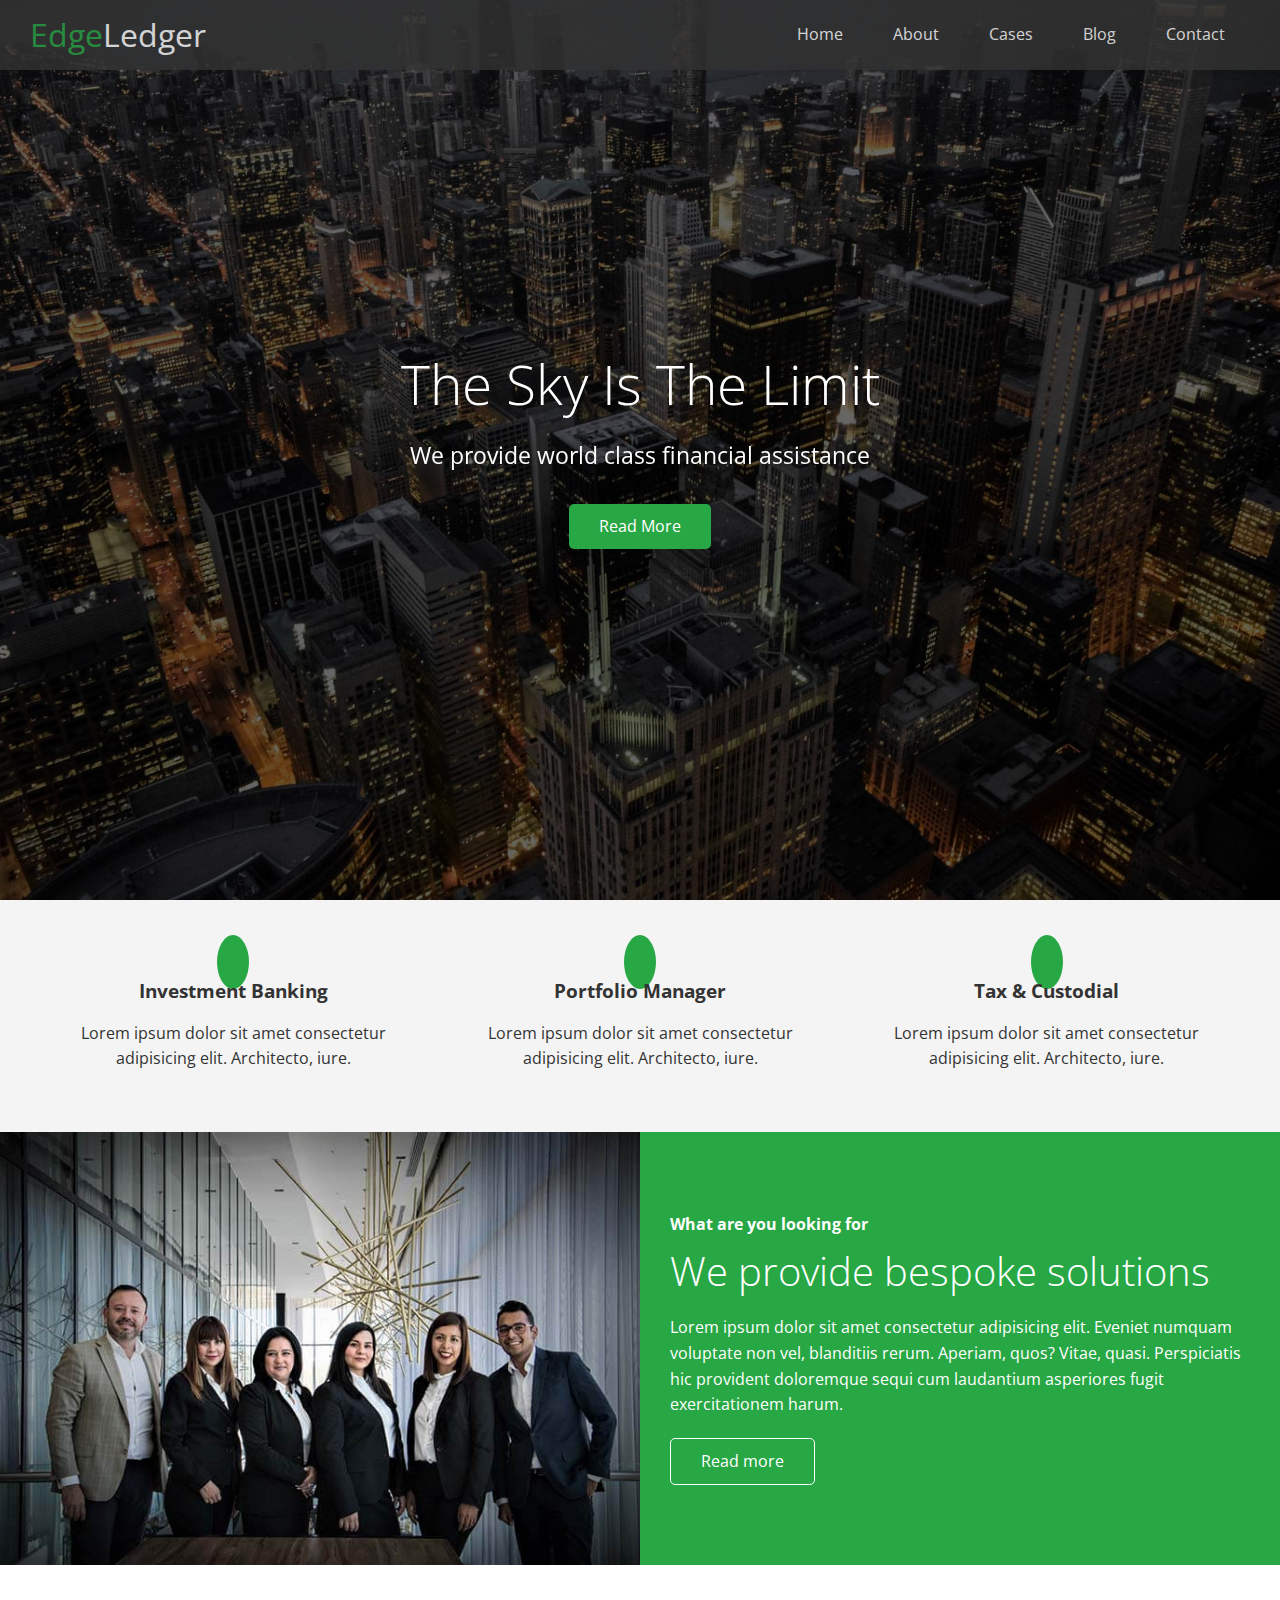
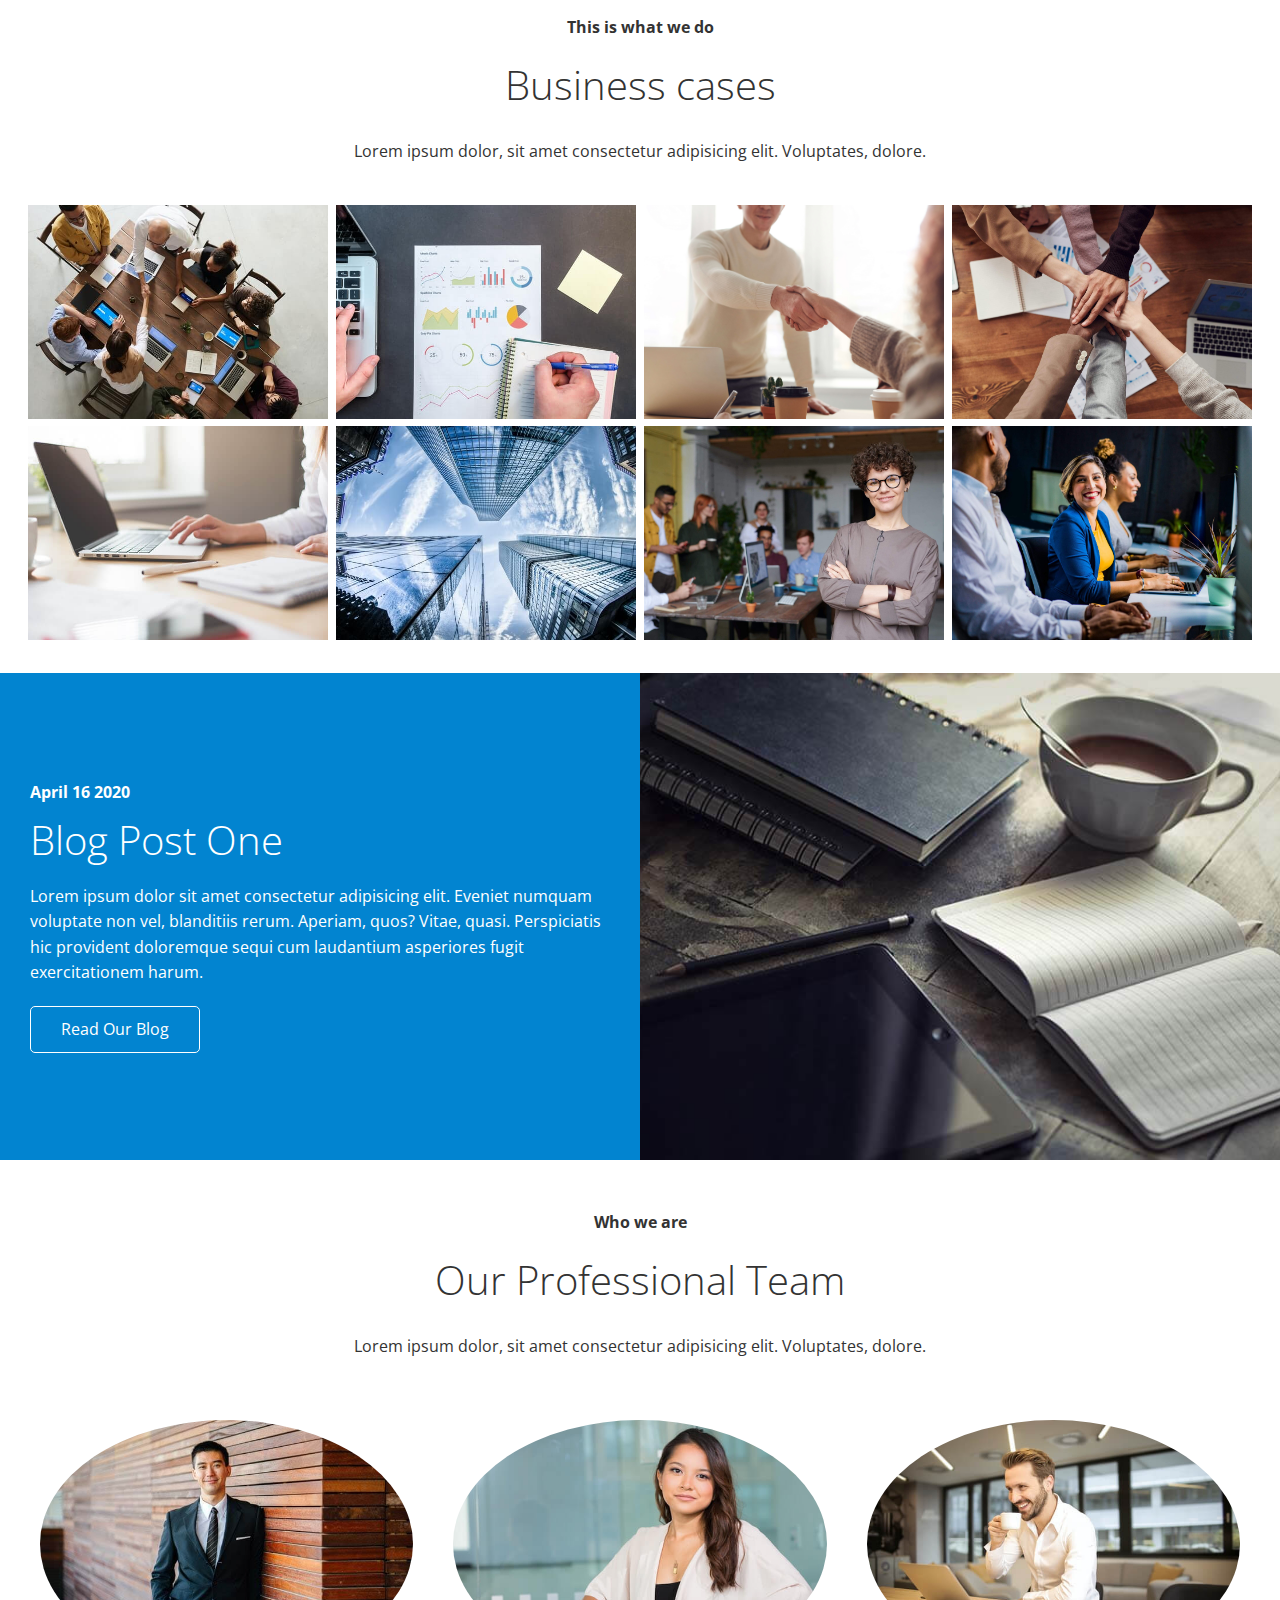
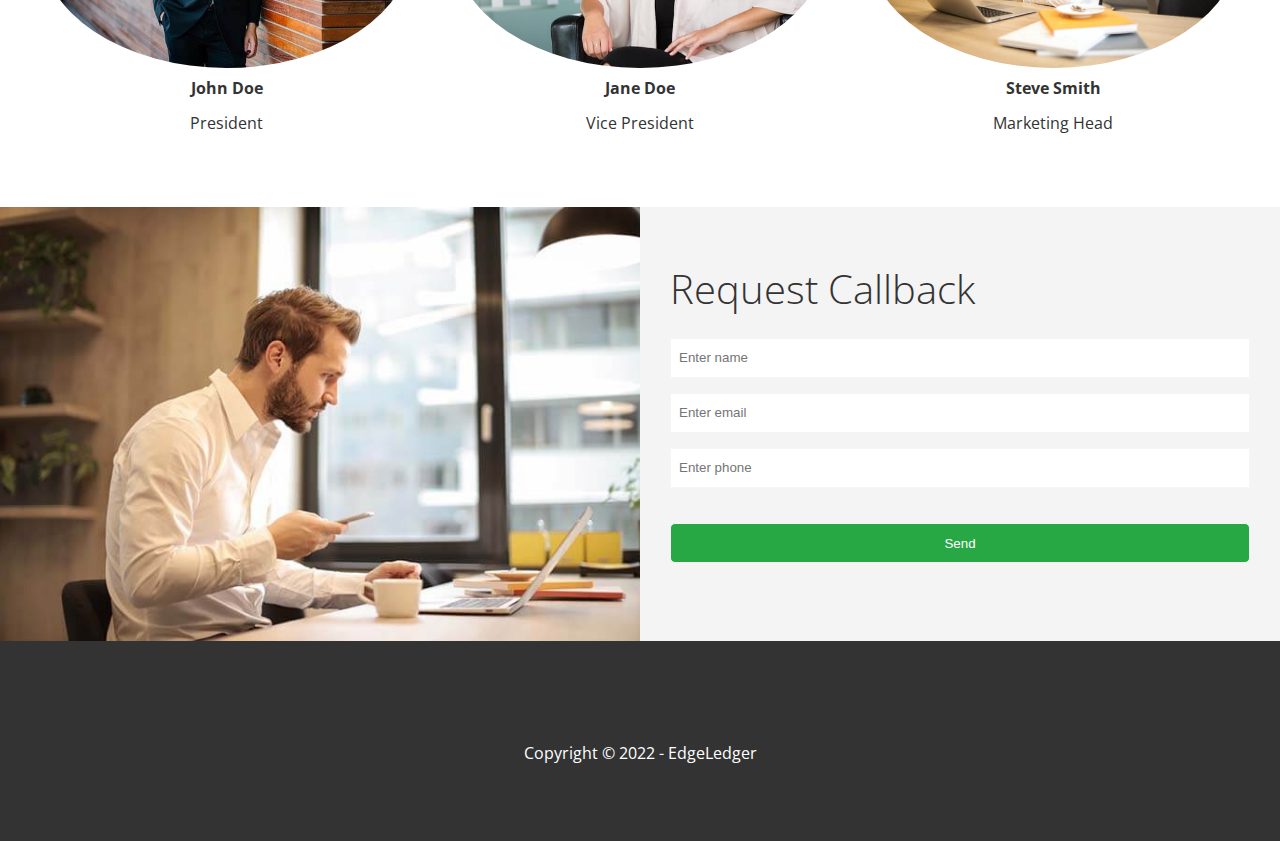
==== index.html @ 4bf19ba3 "footer added at blog" ====
<!DOCTYPE html>
<html lang="en">
  <head>
    <meta charset="UTF-8" />
    <meta http-equiv="X-UA-Compatible" content="IE=edge" />
    <meta name="viewport" content="width=device-width, initial-scale=1.0" />
    <link
      rel="stylesheet"
      href="https://cdnjs.cloudflare.com/ajax/libs/font-awesome/6.1.1/css/all.min.css"
      integrity="sha512-KfkfwYDsLkIlwQp6LFnl8zNdLGxu9YAA1QvwINks4PhcElQSvqcyVLLD9aMhXd13uQjoXtEKNosOWaZqXgel0g=="
      crossorigin="anonymous"
      referrerpolicy="no-referrer"
    />
    <link rel="preconnect" href="https://fonts.googleapis.com" />
    <link rel="preconnect" href="https://fonts.gstatic.com" crossorigin />
    <link
      href="https://fonts.googleapis.com/css2?family=Open+Sans:wght@300;400&display=swap"
      rel="stylesheet"
    />
    <link rel="stylesheet" href="css/utilities.css" />
    <link rel="stylesheet" href="css/style.css" />
    <title>Welcome to EdgeLedger</title>
  </head>
  <body id="home">
    <!-- HEADER -->
    <header class="hero">
      <!-- NAVIGATION -->
      <div id="navbar" class="navbar">
        <h1 class="logo">
          <span class="text-primary"><i class="fas fa-book-open"></i> Edge</span
          >Ledger
        </h1>
        <nav>
          <ul>
            <li><a href="#home">Home</a></li>
            <li><a href="#about">About</a></li>
            <li><a href="#cases">Cases</a></li>
            <li><a href="#blog">Blog</a></li>
            <li><a href="#contact">Contact</a></li>
          </ul>
        </nav>
      </div>
      <!-- HERO SECTION -->
      <div class="content">
        <h1>The Sky Is The Limit</h1>
        <p>We provide world class financial assistance</p>
        <a href="#about" class="btn btn-primary">
          <i class="fas fa-chevron-right"></i> Read More</a
        >
      </div>
    </header>
    <!-- MAIN CONTENT -->
    <main>
      <!-- ABOUT SECTION -->
      <section id="about" class="icons bg-light">
        <div class="flex-items">
          <!-- first div -->
          <div>
            <i class="fas fa-university fa-2x"></i>
            <div>
              <h3>Investment Banking</h3>
              <p>
                Lorem ipsum dolor sit amet consectetur adipisicing elit.
                Architecto, iure.
              </p>
            </div>
          </div>
          <!-- second div -->
          <div>
            <i class="fas fa-book-reader fa-2x"></i>
            <div>
              <h3>Portfolio Manager</h3>
              <p>
                Lorem ipsum dolor sit amet consectetur adipisicing elit.
                Architecto, iure.
              </p>
            </div>
          </div>
          <!-- third div -->
          <div>
            <i class="fas fa-pencil-alt fa-2x"></i>
            <div>
              <h3>Tax & Custodial</h3>
              <p>
                Lorem ipsum dolor sit amet consectetur adipisicing elit.
                Architecto, iure.
              </p>
            </div>
          </div>
        </div>
      </section>

      <!-- SOLUTIONS SECTION -->
      <section class="solutions flex-columns">
        <div class="row">
          <div class="column">
            <div class="column-1">
              <img src="./images/home/people.jpg" alt="" />
            </div>
          </div>
          <div class="column">
            <div class="column-2 bg-primary">
              <h4>What are you looking for</h4>
              <h2>We provide bespoke solutions</h2>
              <p>
                Lorem ipsum dolor sit amet consectetur adipisicing elit. Eveniet
                numquam voluptate non vel, blanditiis rerum. Aperiam, quos?
                Vitae, quasi. Perspiciatis hic provident doloremque sequi cum
                laudantium asperiores fugit exercitationem harum.
              </p>
              <a href="#" class="btn btn-outline">
                <i class="fas fa-chevron-right"></i>
                Read more</a
              >
            </div>
          </div>
        </div>
      </section>

      <!-- CASES SECTION -->
      <section id="cases" class="cases flex-grid section-padding">
        <header class="section-header">
          <h4>This is what we do</h4>
          <h2>Business cases</h2>
          <p>
            Lorem ipsum dolor, sit amet consectetur adipisicing elit.
            Voluptates, dolore.
          </p>
        </header>
        <div class="row">
          <div class="column">
            <img src="./images/cases/cases1.jpg" alt="" />
            <img src="./images/cases/cases2.jpg" alt="" />
          </div>
          <div class="column">
            <img src="./images/cases/cases3.jpg" alt="" />
            <img src="./images/cases/cases4.jpg" alt="" />
          </div>
          <div class="column">
            <img src="./images/cases/cases5.jpg" alt="" />
            <img src="./images/cases/cases6.jpg" alt="" />
          </div>
          <div class="column">
            <img src="./images/cases/cases7.jpg" alt="" />
            <img src="./images/cases/cases8.jpg" alt="" />
          </div>
        </div>
      </section>

      <!-- BLOG SECTION -->
      <section id="blog" class="blog flex-columns flex-reverse">
        <div class="row">
          <div class="column">
            <div class="column-1">
              <img src="./images/home/blog.jpg" alt="" />
            </div>
          </div>
          <div class="column">
            <div class="column-2 bg-secondary">
              <h4>April 16 2020</h4>
              <h2>Blog Post One</h2>
              <p>
                Lorem ipsum dolor sit amet consectetur adipisicing elit. Eveniet
                numquam voluptate non vel, blanditiis rerum. Aperiam, quos?
                Vitae, quasi. Perspiciatis hic provident doloremque sequi cum
                laudantium asperiores fugit exercitationem harum.
              </p>
              <a target="_blank" href="blog.html" class="btn btn-outline">
                <i class="fas fa-chevron-right"></i>
                Read Our Blog</a
              >
            </div>
          </div>
        </div>
      </section>

      <!-- TEAM SECTION -->
      <section id="team" class="team section-padding">
        <header class="section-header">
          <h4>Who we are</h4>
          <h2>Our Professional Team</h2>
          <p>
            Lorem ipsum dolor, sit amet consectetur adipisicing elit.
            Voluptates, dolore.
          </p>
        </header>
        <div class="flex-items">
          <div>
            <img src="./images/team/person1.jpg" alt="" />
            <h4>John Doe</h4>
            <p>President</p>
          </div>
          <div>
            <img src="./images/team/person2.jpg" alt="" />
            <h4>Jane Doe</h4>
            <p>Vice President</p>
          </div>
          <div>
            <img src="./images/team/person3.jpg" alt="" />
            <h4>Steve Smith</h4>
            <p>Marketing Head</p>
          </div>
        </div>
      </section>

      <!-- CONTACT SECTION -->
      <section id="contact" class="contact flex-columns">
        <div class="row">
          <div class="column">
            <div class="column-1">
              <img src="./images/home/contact.jpg" alt="" />
            </div>
          </div>
          <div class="column">
            <div class="column-2 bg-light">
              <h2>Request Callback</h2>
              <form action="" class="callback-form">
                <div class="form-control">
                  <label for="name"></label>
                  <input
                    type="text"
                    name="name"
                    id="name"
                    placeholder="Enter name"
                  />
                </div>
                <div class="form-control">
                  <label for="email"></label>
                  <input
                    type="email"
                    name="email"
                    id="email"
                    placeholder="Enter email"
                  />
                </div>
                <div class="form-control">
                  <label for="phone"></label>
                  <input
                    type="text"
                    name="phone"
                    id="phone"
                    placeholder="Enter phone"
                  />
                </div>
                <input
                  type="submit"
                  value="Send"
                  id="submit"
                  class="btn btn-primary"
                />
              </form>
            </div>
          </div>
        </div>
      </section>
    </main>

    <!-- FOOTER -->
    <footer class="footer bg-dark">
      <div class="social">
        <a href="#"><i class="fab fa-facebook fa-2x"></i></a>
        <a href="#"><i class="fab fa-twitter fa-2x"></i></a>
        <a href="#"><i class="fab fa-youtube fa-2x"></i></a>
        <a href="#"><i class="fab fa-linkedin fa-2x"></i></a>
      </div>
      <p>Copyright &copy; 2022 - EdgeLedger</p>
    </footer>
  </body>
</html>
---- css/utilities.css ----
/* Text colors */

.text-primary {
  color: #28a745;
}
.text-secondary {
  color: #0284d0;
}

/* Button */

.btn {
  cursor: pointer;
  display: inline-block;
  padding: 10px 30px;
  border: none;
  border-radius: 5px;
}
.btn:hover {
  opacity: 0.9;
}
.btn-primary,
.bg-primary {
  background-color: #28a745;
  color: #fff;
}
.btn-secondary,
.bg-secondary {
  background-color: #0284d0;
  color: #fff;
}
.btn-dark,
.bg-dark {
  background-color: #333;
  color: #fff;
}
.btn-light,
.bg-light {
  background-color: #f4f4f4;
  color: #333;
}

.btn-outline {
  background-color: transparent;
  border: 1px solid #fff;
  color: #fff;
}

/* Flex items */
.flex-items {
  display: flex;
  text-align: center;
  justify-content: center;
  align-items: center;
  height: 100%;
}
.flex-items > div {
  padding: 20px;
}

/* Flex columns */

.flex-columns.flex-reverse .row {
  flex-direction: row-reverse;
}
.flex-columns .row {
  display: flex;
  flex-direction: row;
  flex-wrap: wrap;
  width: 100%;
}
.flex-columns .column {
  display: flex;
  flex-direction: column;
  flex-basis: 100%;
  flex: 1;
}
.flex-columns .column .column-1,
.flex-columns .column .column-2 {
  height: 100%;
}
.flex-columns img {
  width: 100%;
  height: 100%;
  object-fit: cover;
}
.flex-columns .column-2 {
  display: flex;
  flex-direction: column;
  align-items: flex-start;
  justify-content: center;
  padding: 30px;
}
.flex-columns h2 {
  font-size: 40px;
  font-weight: 100;
}
.flex-columns h4 {
  margin-bottom: 10px;
}
.flex-columns p {
  margin: 20px 0;
}

/* Section header */
.section-header {
  padding: 30px;
  display: flex;
  flex-direction: column;
  align-items: center;
  justify-content: center;
  text-align: center;
}
.section-header h2 {
  font-size: 40px;
  margin: 20px 0;
}

.section-padding {
  padding: 20px 20px 40px;
}

/* Flex grid */
.flex-grid .row {
  display: flex;
  flex-wrap: wrap;
  padding: 0 4px;
}

.flex-grid .column {
  flex: 25%;
  max-width: 25%;
  padding: 0 4px;
}

img[src*="cases"] {
  width: 100%;
  height: 50%;
  object-fit: cover;
}
---- css/style.css ----
/* General styling */

* {
  box-sizing: border-box;
  padding: 0;
  margin: 0;
}
body {
  font-family: "Open Sans", sans-serif;
  background: #fff;
  color: #333;
  line-height: 1.6;
}
ul {
  list-style: none;
}
a {
  color: #333;
  text-decoration: none;
}
h1,
h2 {
  font-weight: 300;
  line-height: 1.2;
}
p {
  margin: 10px 0;
}
img {
  width: 100%;
}

/* Navbar */

.navbar {
  display: flex;
  justify-content: space-between;
  align-items: center;
  background-color: #333;
  color: #fff;
  opacity: 0.8;
  width: 100%;
  height: 70px;
  position: fixed;
  top: 0px;
  padding: 0 30px;
}

.navbar a {
  color: #fff;
  padding: 10px 20px;
  margin: 0 5px;
}

.navbar a:hover {
  border-bottom: 2px solid #28a745;
}

.navbar ul {
  display: flex;
}

.navbar .logo {
  font-weight: 400;
}

/* Header */

.hero {
  background: url(../images/home/showcase.jpg) no-repeat center center/cover;
  height: 100vh;
  position: relative;
  color: #fff;
}
.hero .content {
  display: flex;
  flex-direction: column;
  justify-content: center;
  align-items: center;
  text-align: center;
  height: 100%; /* Must declare height in order to center content on a page */
  padding: 0 20px;
}
.hero .content h1 {
  font-size: 55px;
}
.hero .content p {
  font-size: 23px;
  max-width: 600px;
  margin: 20px 0 30px;
}

/* Creating the overlay */
.hero::before {
  content: "";
  position: absolute;
  top: 0;
  left: 0;
  width: 100%;
  height: 100%;
  background-color: rgba(0, 0, 0, 0.6);
}
.hero * {
  z-index: 10; /* Make every element in .hero on top of the overlay */
}

/* Icons */
.icons {
  padding: 30px;
}
.icons h3 {
  font-weight: bold;
  margin-bottom: 15px;
}
.icons i {
  background-color: #28a745;
  color: #fff;
  padding: 1rem;
  border-radius: 50%;
  margin-bottom: 15px;
}

/* Cases */

.cases img:hover {
  opacity: 0.7;
}

/* Team */

.team img {
  border-radius: 50%;
}

/* Callback form */

.callback-form {
  width: 100%;
  padding: 20px 0;
}

.callback-form label {
  display: block;
  margin-bottom: 5px;
}

.callback-form .form-control {
  margin-bottom: 15px;
}

.callback-form input {
  width: 100%;
  padding: 4px 8px;
  height: 40px;
  border: 1px solid #f5f5f5;
}

.callback-form input:focus {
  outline-color: #28a745;
}

.callback-form .btn {
  padding: 12px 0;
  margin-top: 20px;
}

/* Footer */
.footer {
  display: flex;
  flex-direction: column;
  align-items: center;
  justify-content: center;
  text-align: center;
  height: 200px;
}

.footer a {
  color: #fff;
}

.footer a:hover {
  color: #28a745;
}

.footer .social > * {
  margin-right: 30px;
}
.footer .social > *:last-child {
  margin-right: 0;
}

/* Responsive */
@media (max-width: 775px) {
  .navbar {
    flex-direction: column;
    height: 120px;
    padding: 20px;
  }
  .navbar a {
    padding: 10px;
  }

  .flex-items {
    flex-direction: column;
  }

  .flex-columns .column {
    flex: 100%;
    width: 100%;
  }
  .flex-grid .column {
    flex: 100%;
    max-width: 100%;
    padding: 8px 0;
  }
  .team img {
    width: 70%;
  }

  .flex-columns .column-2 {
    padding: 100px 50px;
  }
}

@media (max-width: 1082px) and (min-width: 776px) {
  .flex-grid .column {
    flex: 50%;
    max-width: 50%;
    padding: 8px 4px;
  }
}
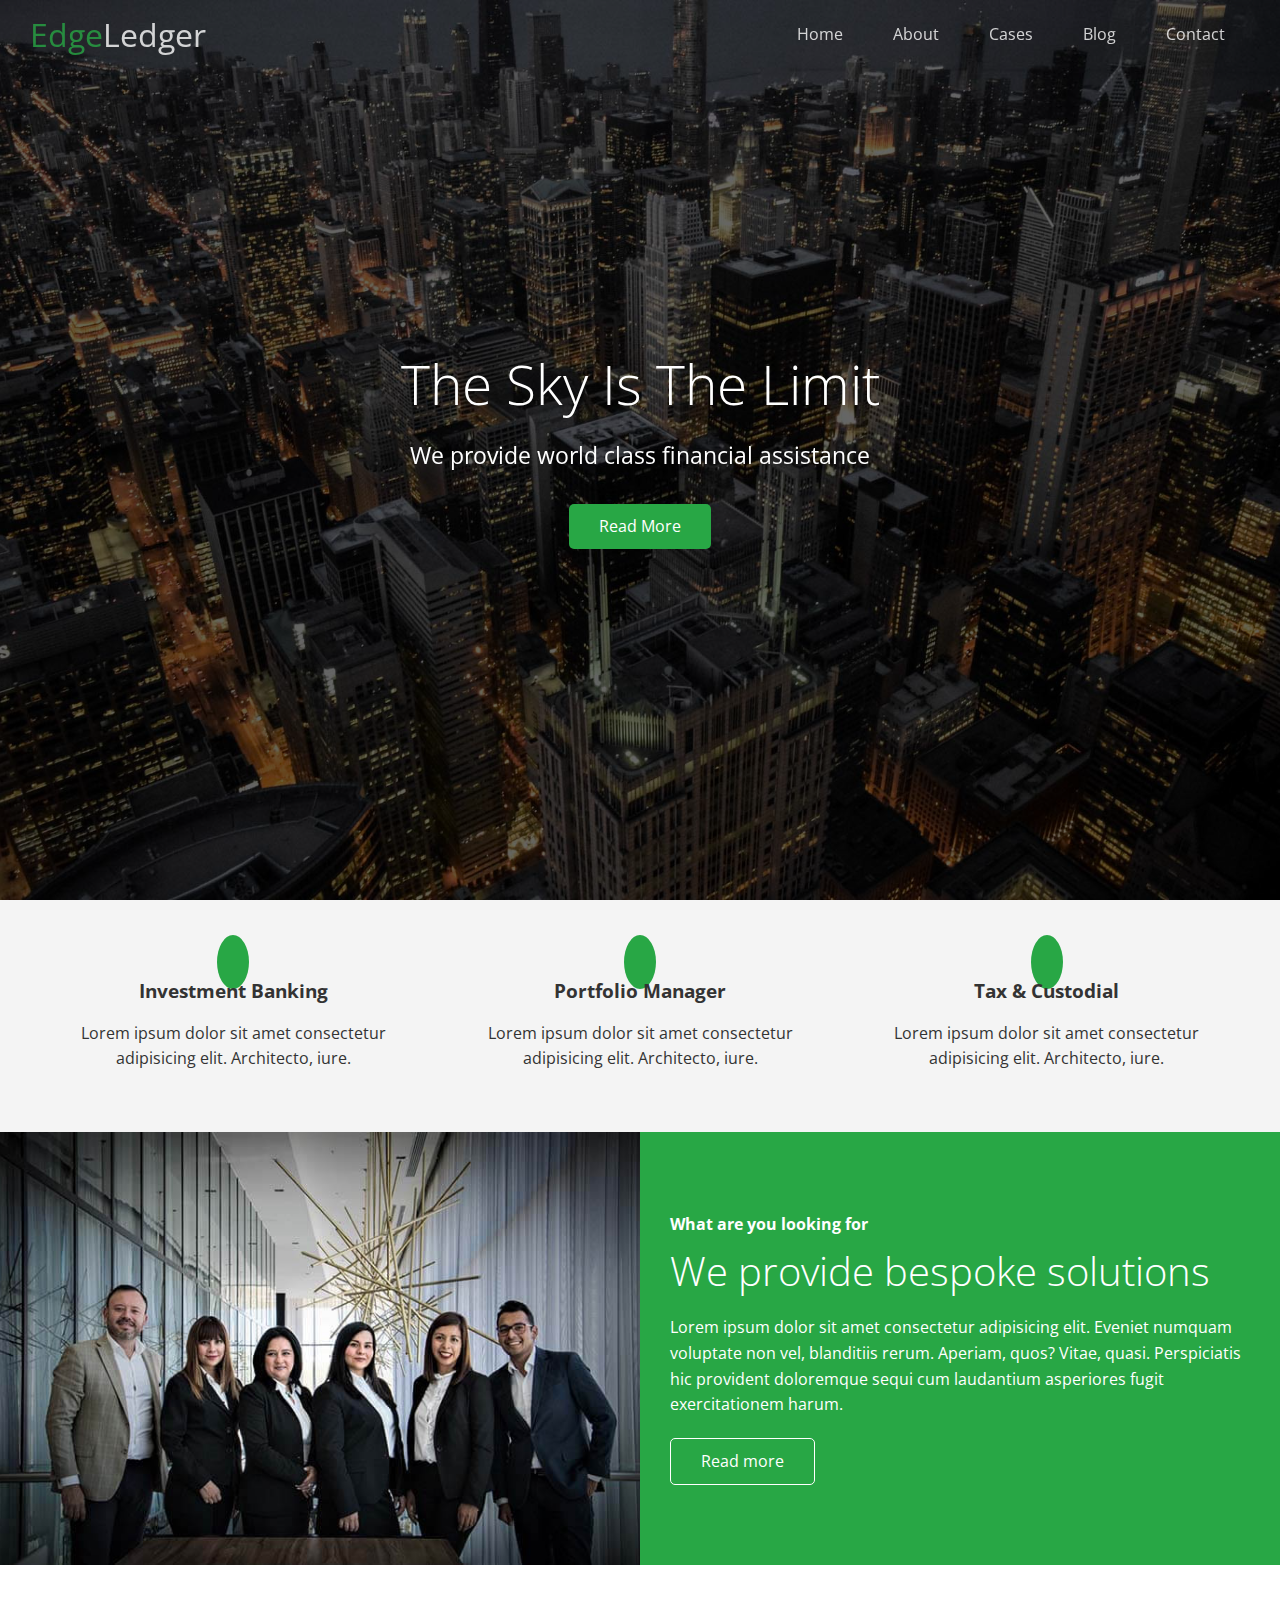
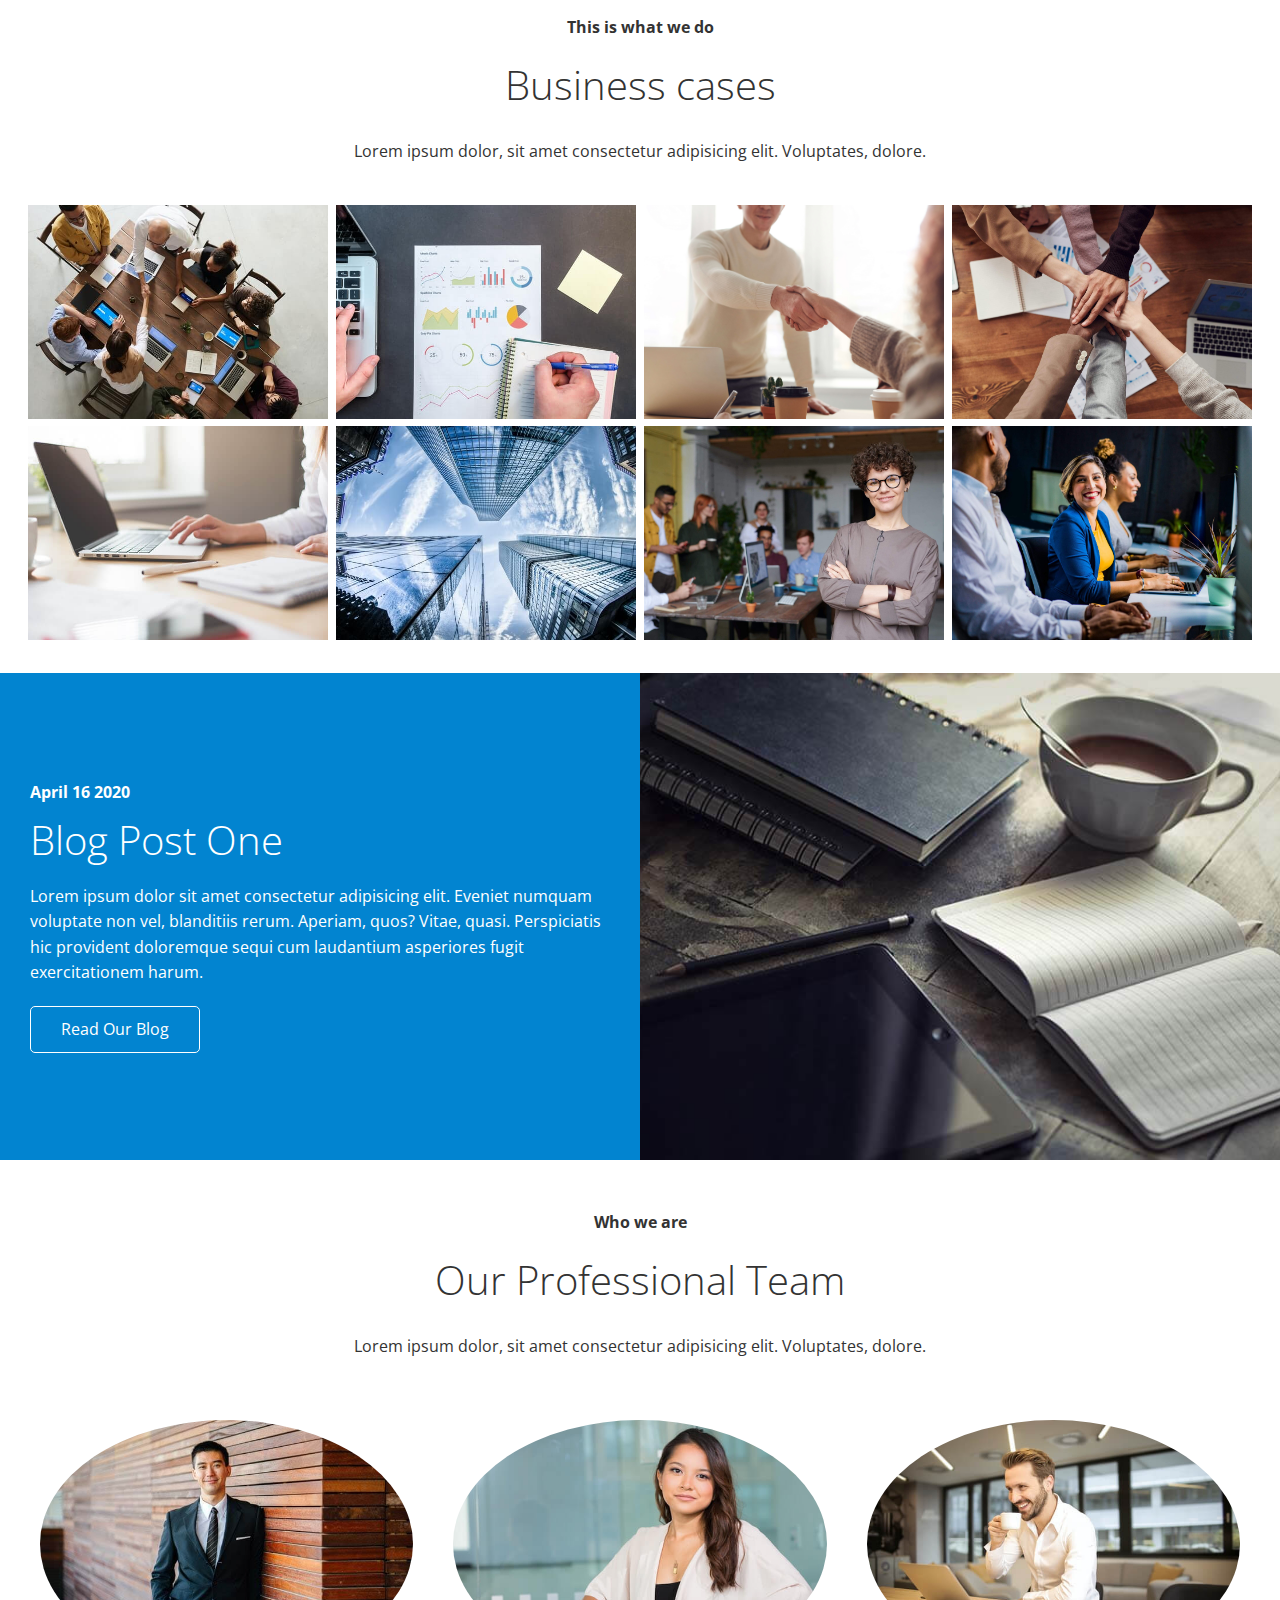
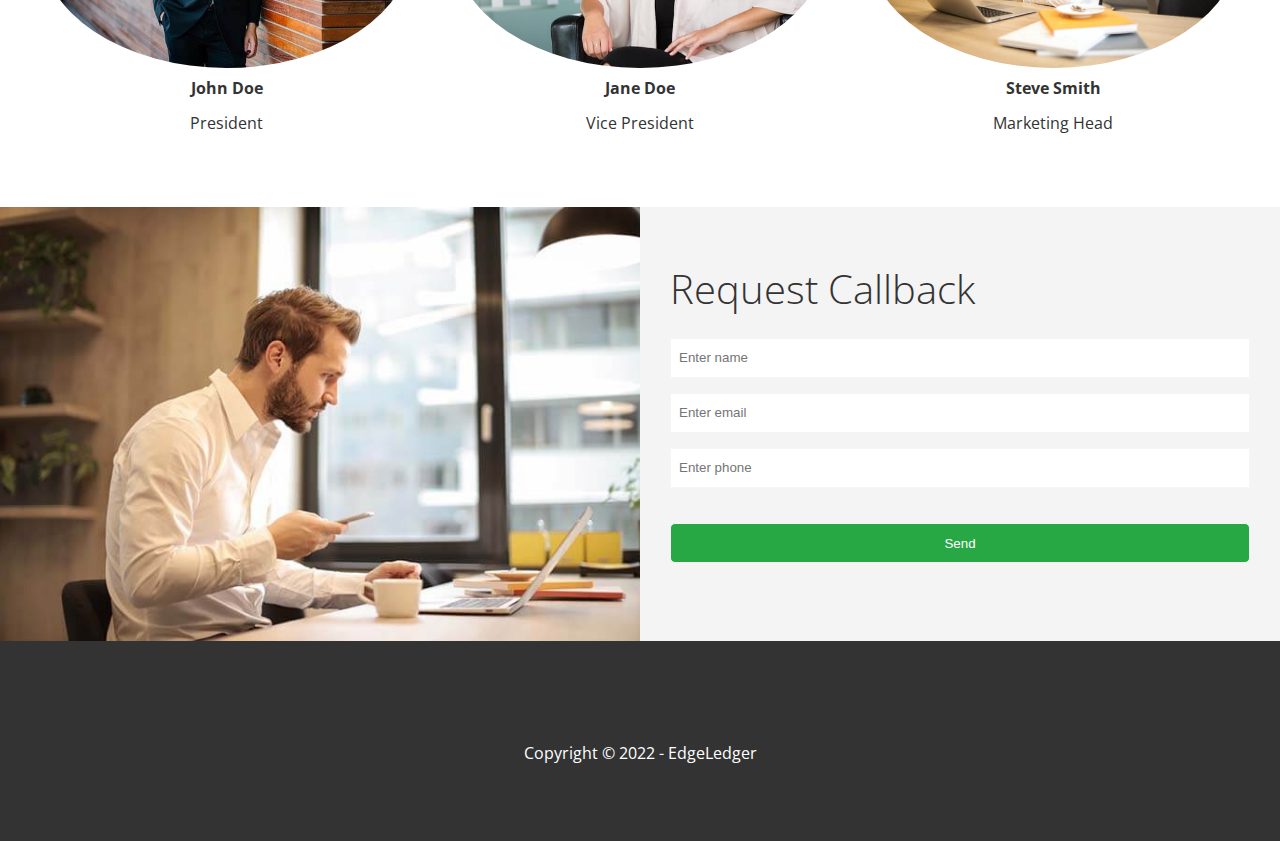
==== commit 80ba9062: "navbar js start" ====
--- a/index.html
+++ b/index.html
@@ -25,7 +25,7 @@
     <!-- HEADER -->
     <header class="hero">
       <!-- NAVIGATION -->
-      <div id="navbar" class="navbar">
+      <div id="navbar" class="navbar top">
         <h1 class="logo">
           <span class="text-primary"><i class="fas fa-book-open"></i> Edge</span
           >Ledger
@@ -165,7 +165,7 @@
                 Vitae, quasi. Perspiciatis hic provident doloremque sequi cum
                 laudantium asperiores fugit exercitationem harum.
               </p>
-              <a target="_blank" href="blog.html" class="btn btn-outline">
+              <a href="blog.html" class="btn btn-outline">
                 <i class="fas fa-chevron-right"></i>
                 Read Our Blog</a
               >
--- a/css/style.css
+++ b/css/style.css
@@ -45,7 +45,9 @@
   top: 0px;
   padding: 0 30px;
 }
-
+.navbar.top {
+  background: transparent;
+}
 .navbar a {
   color: #fff;
   padding: 10px 20px;
@@ -104,6 +106,10 @@
   z-index: 10; /* Make every element in .hero on top of the overlay */
 }
 
+.hero.blog {
+  background: url("../images/home/blog.jpg") no-repeat center center/cover;
+  height: 30vh;
+}
 /* Icons */
 .icons {
   padding: 30px;
@@ -162,6 +168,37 @@
 .callback-form .btn {
   padding: 12px 0;
   margin-top: 20px;
+}
+
+/* Post */
+.post {
+  padding: 50px 30px;
+  width: 60%;
+  margin: 0 auto;
+}
+
+.post h2 {
+  font-size: 40px;
+  margin-bottom: 20px;
+  padding-bottom: 10px;
+  border-bottom: 1px solid #ccc;
+}
+
+.post p {
+  font-size: 18px;
+  line-height: 1.6;
+  margin-bottom: 20px;
+}
+
+.pot .meta {
+  margin-bottom: 30px;
+}
+
+.post img {
+  width: 300px;
+  border-radius: 50%;
+  display: block;
+  margin: 0 auto 30px;
 }
 
 /* Footer */
@@ -220,6 +257,17 @@
   .flex-columns .column-2 {
     padding: 100px 50px;
   }
+  .post {
+    padding: 50px 30px;
+    width: 100%;
+    margin: 0 auto;
+  }
+  .post img {
+    width: 250px;
+    border-radius: 50%;
+    display: block;
+    margin: 0 auto 30px;
+  }
 }
 
 @media (max-width: 1082px) and (min-width: 776px) {
@@ -228,4 +276,9 @@
     max-width: 50%;
     padding: 8px 4px;
   }
-}
+  .post {
+    padding: 50px 30px;
+    width: 80%;
+    margin: 0 auto;
+  }
+}
